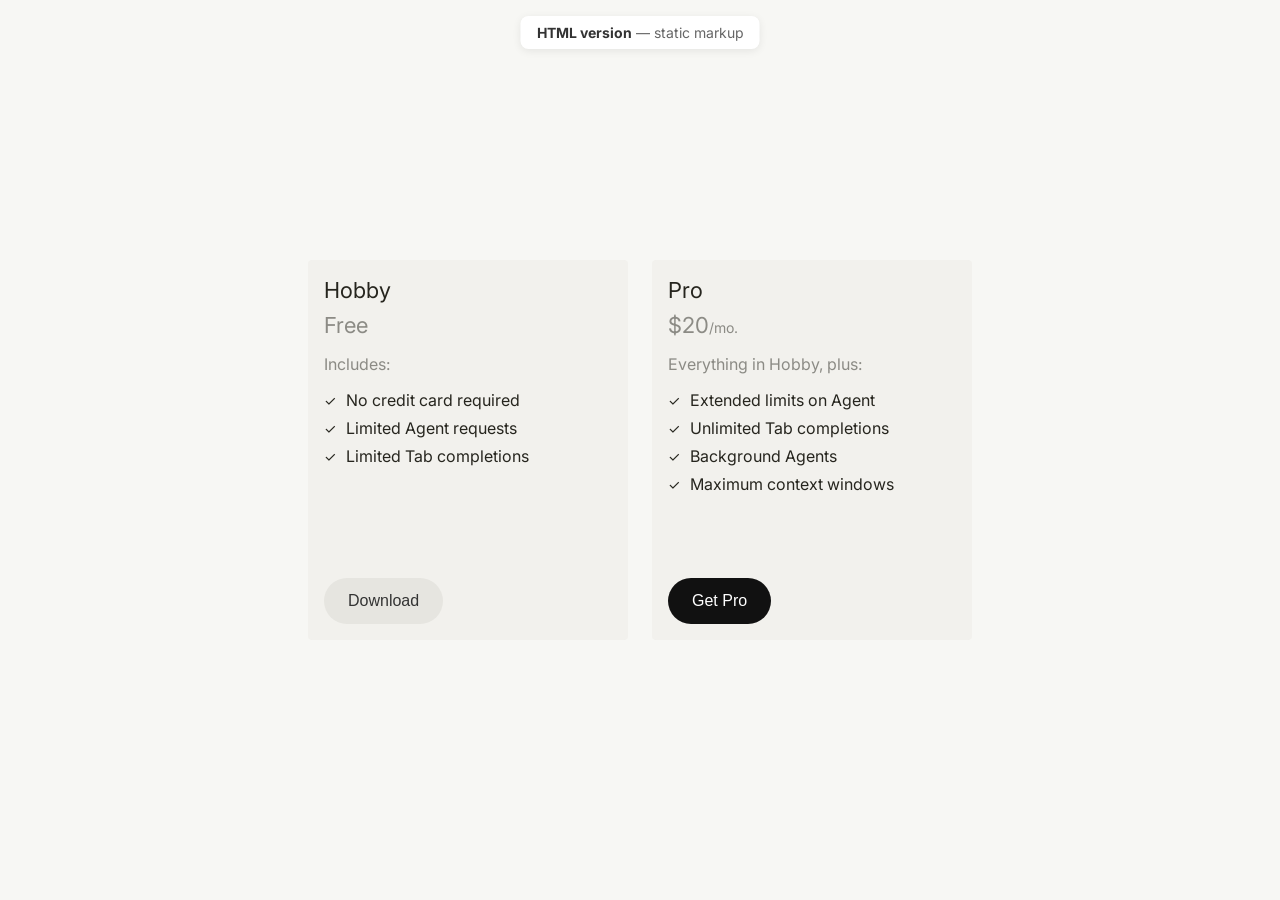
==== index.html @ cb0f853c "Initial commit" ====
<!DOCTYPE html>
<html lang="en">
<head>
    <meta charset="UTF-8">
    <meta name="viewport" content="width=device-width, initial-scale=1.0">
    <title>Pricing Plans — HTML version</title>
    <link rel="preconnect" href="https://fonts.googleapis.com">
    <link rel="preconnect" href="https://fonts.gstatic.com" crossorigin>
    <link href="https://fonts.googleapis.com/css2?family=Inter:wght@400;500;600;700&display=swap" rel="stylesheet">
    <link rel="stylesheet" href="styles.css">
</head>
<body>
    <p class="page-label"><strong>HTML version</strong> — static markup</p>
    <div class="cards-container">
        <div class="card">
            <div class="card-top">
                <h3 class="card-title">Hobby</h3>
                <p class="card-price">
                    <span class="card-price-amount">Free</span>
                </p>
                <div class="card-content">
                    <p class="includes-text">Includes:</p>
                    <ul class="features-list">
                        <li>
                            <span class="checkmark">✓</span>
                            No credit card required
                        </li>
                        <li>
                            <span class="checkmark">✓</span>
                            Limited Agent requests
                        </li>
                        <li>
                            <span class="checkmark">✓</span>
                            Limited Tab completions
                        </li>
                    </ul>
                </div>
            </div>
            <button class="download-button secondary">Download</button>
        </div>
        <div class="card">
            <div class="card-top">
                <h3 class="card-title">Pro</h3>
                <p class="card-price">
                    <span class="card-price-amount">$20</span>
                    <span class="card-price-period">/mo.</span>
                </p>
                <div class="card-content">
                    <p class="includes-text">Everything in Hobby, plus:</p>
                    <ul class="features-list">
                        <li>
                            <span class="checkmark">✓</span>
                            Extended limits on Agent
                        </li>
                        <li>
                            <span class="checkmark">✓</span>
                            Unlimited Tab completions
                        </li>
                        <li>
                            <span class="checkmark">✓</span>
                            Background Agents
                        </li>
                        <li>
                            <span class="checkmark">✓</span>
                            Maximum context windows
                        </li>
                    </ul>
                </div>
            </div>
            <button class="download-button primary">Get Pro</button>
        </div>
    </div>
</body>
</html>
---- styles.css ----
* {
    margin: 0;
    padding: 0;
    box-sizing: border-box;
}

body {
    font-family: 'Inter', -apple-system, BlinkMacSystemFont, 'Segoe UI', Roboto, sans-serif;
    background-color: #f7f7f4;
    display: flex;
    justify-content: center;
    align-items: center;
    min-height: 100vh;
    padding: 20px;
}

.cards-container {
    display: flex;
    flex-direction: row;
    gap: 24px;
    flex-wrap: nowrap;
    justify-content: center;
    align-items: flex-start;
}

.card {
    display: flex;
    flex-direction: column;
    min-height: 380px;
    background-color: #f2f1ed;
    border-radius: 4px;
    padding: 16px;
    width: 320px;
    flex-shrink: 0;
}

.card-top {
    display: flex;
    flex-direction: column;
}

.card-title {
    font-size: 22px;
    line-height: 28px;
    font-weight: 400;
    color: #26251e;
    margin-bottom: 8px;
}

.card-price {
    font-size: 20px;
    color: rgba(38, 37, 30, 0.5);
    display: inline-flex;
    align-items: baseline;
}

.card-price-amount {
    font-size: 22px;
    font-weight: 400;
    color: rgba(38, 37, 30, 0.5);
}

.card-price-period {
    font-size: 14px;
    color: rgba(38, 37, 30, 0.5);
}

.card-content {
    margin-bottom: 32px;
}

.includes-text {
    font-size: 16px;
    color: rgba(38, 37, 30, 0.5);
    margin: 16px 0px;
}

.features-list {
    list-style: none;
    padding: 0;
}

.features-list li {
    display: flex;
    align-items: center;
    margin-bottom: 8px;
    font-size: 16px;
    color: #26251e;
}

.checkmark {
    color: #26251e;
    font-size: 14px;
    margin-right: 10px;
    font-weight: 400;
}

.download-button {
    margin-top: auto;
    width: fit-content;
    background-color: #e6e5e0;
    border: none;
    border-radius: 999px;
    padding: 14px 24px;
    font-size: 16px;
    font-weight: 500;
    color: #333;
    cursor: pointer;
    transition: background-color 0.2s ease;
}

.download-button:hover {
    background-color: #D8D6CE;
}

.download-button:active {
    background-color: #D8D6CE;
}

.download-button.primary {
    background-color: #111;
    color: #fff;
}

.download-button.primary:hover {
    background-color: #333;
}

.download-button.primary:active {
    background-color: #333;
}

.page-label {
    position: fixed;
    top: 16px;
    left: 50%;
    transform: translateX(-50%);
    font-size: 14px;
    color: #666;
    background: #fff;
    padding: 8px 16px;
    border-radius: 8px;
    box-shadow: 0 2px 8px rgba(0,0,0,0.08);
}

.page-label strong {
    color: #333;
}
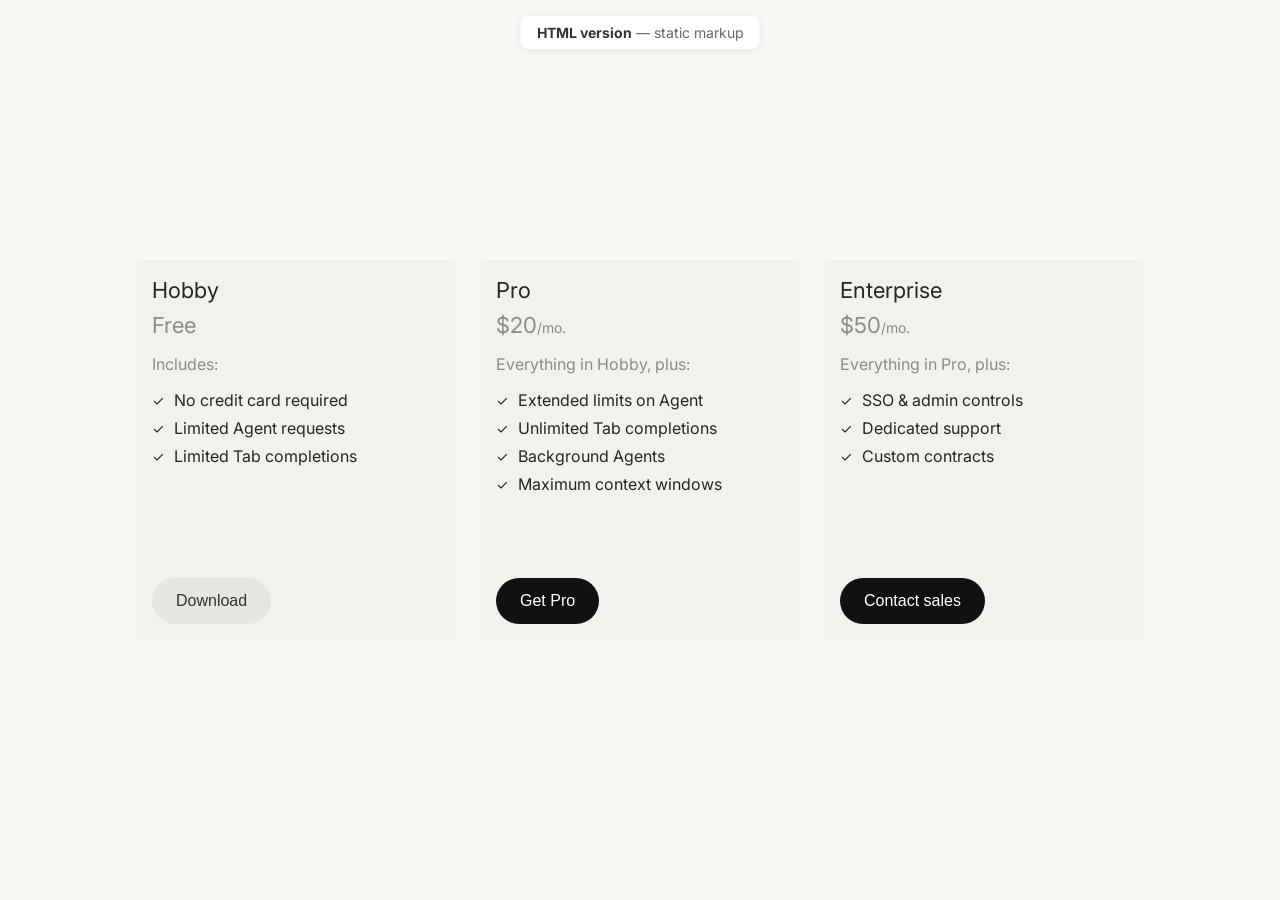
==== commit 604cacfe: "Added comments and a card We have added an enterprise card to the file and comments to help us under" ====
--- a/index.html
+++ b/index.html
@@ -4,14 +4,19 @@
     <meta charset="UTF-8">
     <meta name="viewport" content="width=device-width, initial-scale=1.0">
     <title>Pricing Plans — HTML version</title>
+    <!-- Preconnect to Google Fonts for faster font loading -->
     <link rel="preconnect" href="https://fonts.googleapis.com">
     <link rel="preconnect" href="https://fonts.gstatic.com" crossorigin>
     <link href="https://fonts.googleapis.com/css2?family=Inter:wght@400;500;600;700&display=swap" rel="stylesheet">
     <link rel="stylesheet" href="styles.css">
 </head>
 <body>
+    <!-- Version badge: fixed at top center for demo context -->
     <p class="page-label"><strong>HTML version</strong> — static markup</p>
+
+    <!-- Pricing cards: horizontal row, styled in styles.css -->
     <div class="cards-container">
+        <!-- Card 1: Hobby tier -->
         <div class="card">
             <div class="card-top">
                 <h3 class="card-title">Hobby</h3>
@@ -38,6 +43,8 @@
             </div>
             <button class="download-button secondary">Download</button>
         </div>
+
+        <!-- Card 2: Pro tier (primary CTA) -->
         <div class="card">
             <div class="card-top">
                 <h3 class="card-title">Pro</h3>
@@ -69,6 +76,35 @@
             </div>
             <button class="download-button primary">Get Pro</button>
         </div>
+
+        <!-- Card 3: Enterprise tier -->
+        <div class="card">
+            <div class="card-top">
+                <h3 class="card-title">Enterprise</h3>
+                <p class="card-price">
+                    <span class="card-price-amount">$50</span>
+                    <span class="card-price-period">/mo.</span>
+                </p>
+                <div class="card-content">
+                    <p class="includes-text">Everything in Pro, plus:</p>
+                    <ul class="features-list">
+                        <li>
+                            <span class="checkmark">✓</span>
+                            SSO &amp; admin controls
+                        </li>
+                        <li>
+                            <span class="checkmark">✓</span>
+                            Dedicated support
+                        </li>
+                        <li>
+                            <span class="checkmark">✓</span>
+                            Custom contracts
+                        </li>
+                    </ul>
+                </div>
+            </div>
+            <button class="download-button primary">Contact sales</button>
+        </div>
     </div>
 </body>
 </html>
--- a/styles.css
+++ b/styles.css
@@ -1,9 +1,15 @@
+/* ============================================
+   Reset & base
+   ============================================ */
+
+/* Remove default margins/padding; use border-box for predictable sizing */
 * {
     margin: 0;
     padding: 0;
     box-sizing: border-box;
 }
 
+/* Page: centered layout, warm off-white background */
 body {
     font-family: 'Inter', -apple-system, BlinkMacSystemFont, 'Segoe UI', Roboto, sans-serif;
     background-color: #f7f7f4;
@@ -14,6 +20,11 @@
     padding: 20px;
 }
 
+/* ============================================
+   Cards layout
+   ============================================ */
+
+/* Horizontal row of cards; 24px gap, no wrap */
 .cards-container {
     display: flex;
     flex-direction: row;
@@ -23,6 +34,7 @@
     align-items: flex-start;
 }
 
+/* Single card: fixed width, cream background, 4px radius */
 .card {
     display: flex;
     flex-direction: column;
@@ -39,6 +51,11 @@
     flex-direction: column;
 }
 
+/* ============================================
+   Card typography & content
+   ============================================ */
+
+/* Plan name (e.g. Hobby, Pro) */
 .card-title {
     font-size: 22px;
     line-height: 28px;
@@ -47,6 +64,7 @@
     margin-bottom: 8px;
 }
 
+/* Price row: amount and period aligned on baseline */
 .card-price {
     font-size: 20px;
     color: rgba(38, 37, 30, 0.5);
@@ -65,16 +83,19 @@
     color: rgba(38, 37, 30, 0.5);
 }
 
+/* Wrapper for "Includes:" and feature list; space above button */
 .card-content {
     margin-bottom: 32px;
 }
 
+/* "Includes:" / "Everything in Hobby, plus:" — muted, 16px */
 .includes-text {
     font-size: 16px;
     color: rgba(38, 37, 30, 0.5);
     margin: 16px 0px;
 }
 
+/* Bullets removed; list styled as rows with checkmarks */
 .features-list {
     list-style: none;
     padding: 0;
@@ -88,6 +109,7 @@
     color: #26251e;
 }
 
+/* Checkmark (✓) before each feature */
 .checkmark {
     color: #26251e;
     font-size: 14px;
@@ -95,6 +117,11 @@
     font-weight: 400;
 }
 
+/* ============================================
+   Buttons
+   ============================================ */
+
+/* Base: pill shape, sits at bottom of card (margin-top: auto) */
 .download-button {
     margin-top: auto;
     width: fit-content;
@@ -117,6 +144,7 @@
     background-color: #D8D6CE;
 }
 
+/* Primary CTA: dark background, white text */
 .download-button.primary {
     background-color: #111;
     color: #fff;
@@ -130,6 +158,11 @@
     background-color: #333;
 }
 
+/* ============================================
+   Page label (demo badge)
+   ============================================ */
+
+/* Fixed at top center; light shadow for separation */
 .page-label {
     position: fixed;
     top: 16px;
